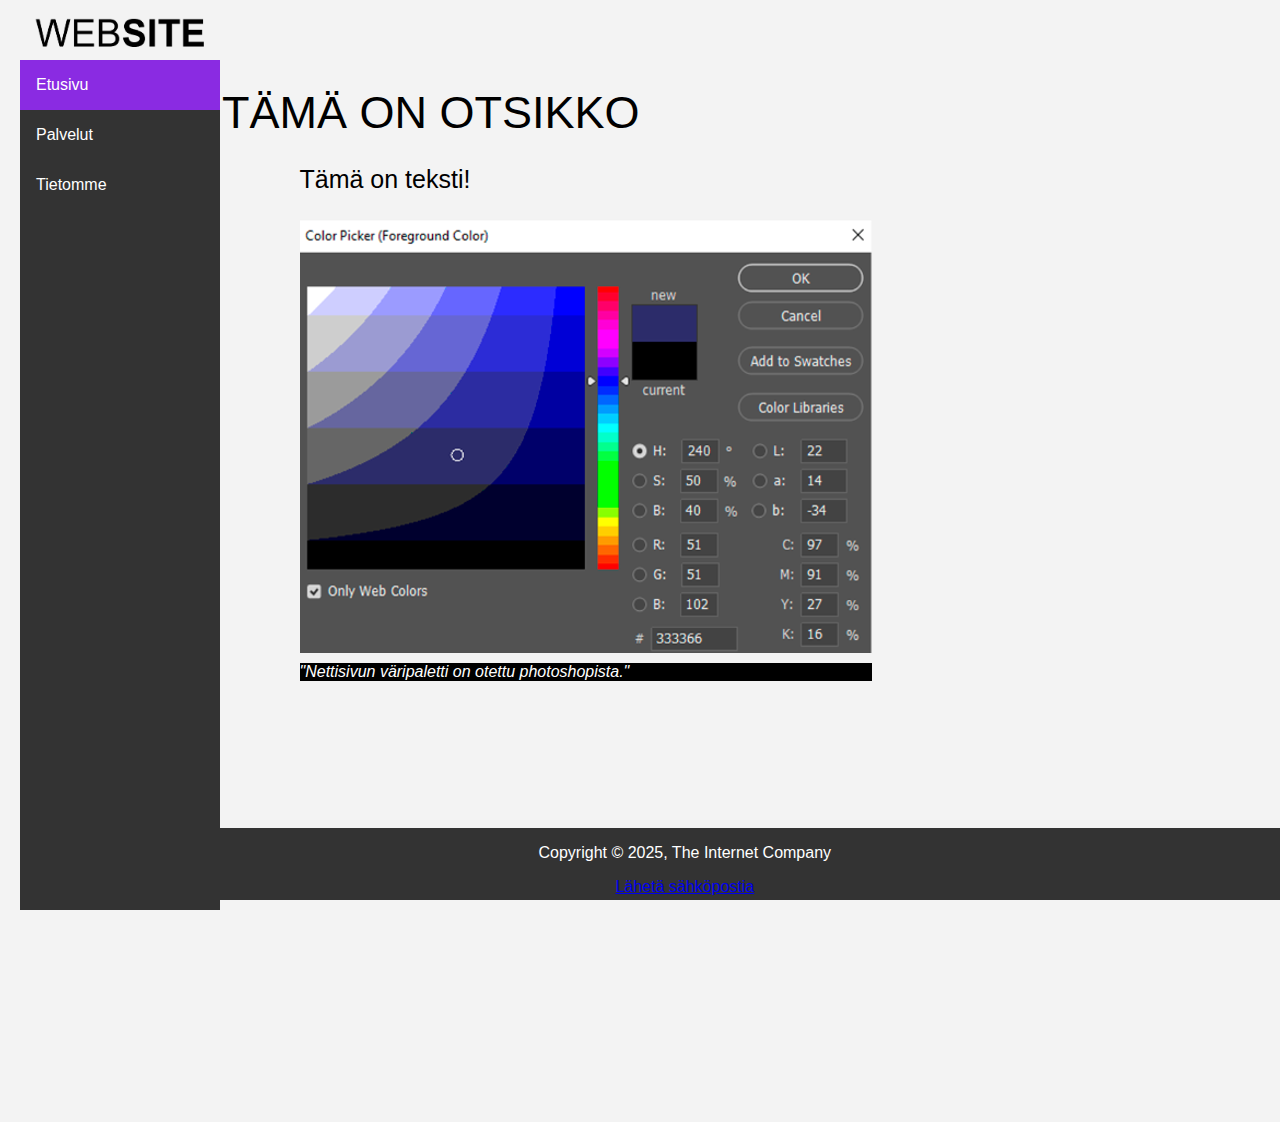
==== index.html @ ada1046e "lissssääää" ====
<!DOCTYPE html>
<html lang="en">
<head>
    <meta charset="UTF-8">
    <meta name="viewport" content="width=device-width, initial-scale=1.0">
    <meta name="robots" content="noindex">
    <meta name="googlebot" content="noindex">
    <title>eettisivu</title>
    <link rel="stylesheet" href="tyylit.css">

</head>
<body>
    <div class="imagelogo">
        <a href="https://en.wikipedia.org/wiki/Website">
            <img src="website.png" width="202"/>
            </a>
    </div>
    </div>

    <div class="sidebar">
        <a class="active" href="index.html">Etusivu</a>
        <a href="palvelut.html">Palvelut</a>
        <a href="tietomme.html">Tietomme</a>
      </div>
    
      <div class="content">

        <div class="otsikko1">
            <h1>TÄMÄ ON OTSIKKO</h1>
        </div>
        <div class="teksti1">
            <p>Tämä on teksti!</p>
        </div>
        <div class="kuvake">
            <img src="kuvake.png" alt="Kuva väripaletista">
        </div>
        <div class="kuvateksti1">
            <p>"Nettisivun väripaletti on otettu photoshopista."</p>
        </div>
        
      </div>
      <div class="footer">
        <p>Copyright © 2025, The Internet Company</p>
          <p><a href="mailto:someone@example.com">Lähetä sähköpostia</a></p>
          </div>
      </div>
</section>
</body>
</html>
---- tyylit.css ----
body {
    color:rgb(0, 0, 0);
    background-color: rgba(243, 243, 243);
    font-family: Arial;
    margin: 60px 20px;
  }
  h1 { 
    font-weight:normal; 
    margin: 0; margin: 2.6% -1.4%;
    font-size: 45px;
} 
.teksti1 {
    font-size: 25px;
    margin: 0%; margin: 0% 6.3%;
}
.imagelogo {
    top: 0;
    position:fixed
}
.kuvake { 
    margin: 0%; margin: 0% 6.3%;
}

.kuvateksti1 {
    color: white;
    background: black;
    margin: 0%; margin: -1% 6.3%;
    font-style: italic;
    width: 572px;
}

  .sidebar {
      margin: 0;
      padding: 0;
      padding-top: 0;
      width: 200px;
      background-color:#333;
      height: 850px;
      position: fixed;
      overflow: auto;
    }
  
    .sidebar a {
      display: block;
      color: white;
      padding: 16px;
      text-decoration: none;
    }
  
    .sidebar a.active {
      background-color: blueviolet;
      color: white;
    }
  
    .sidebar a:hover:not(.active) {
      background-color: #555;
      color: white;
    }
    
    div.content {
      margin-left: 200px;
      padding: 1px 16px;
      height: 1000px;
    }
    .footer {
      left: 3.5%;   
      bottom: 0;
      width: 100%;
      height: 8%;
      background-color:#333;
      color: white;
      text-align: center;
      position: fixed;
    }
    @media screen and (max-width: 700px) {
      .sidebar {
        width: 100%;
        height: auto;
        position: relative;
      }
      .sidebar a {float: left;}
      div.content {margin-left: 0;}
      .imagelogo {
        top: 0;
        position:relative
    }
    .footer {
      bottom: 0;
      left: 0;
      padding: 1px 0px;
      margin: 0;
      width: 100%;
      height: auto;
      position: relative;
    }
    }
    
    @media screen and (max-width: 400px) {
      .sidebar a {
        text-align: center;
        float: none;
      }
    }
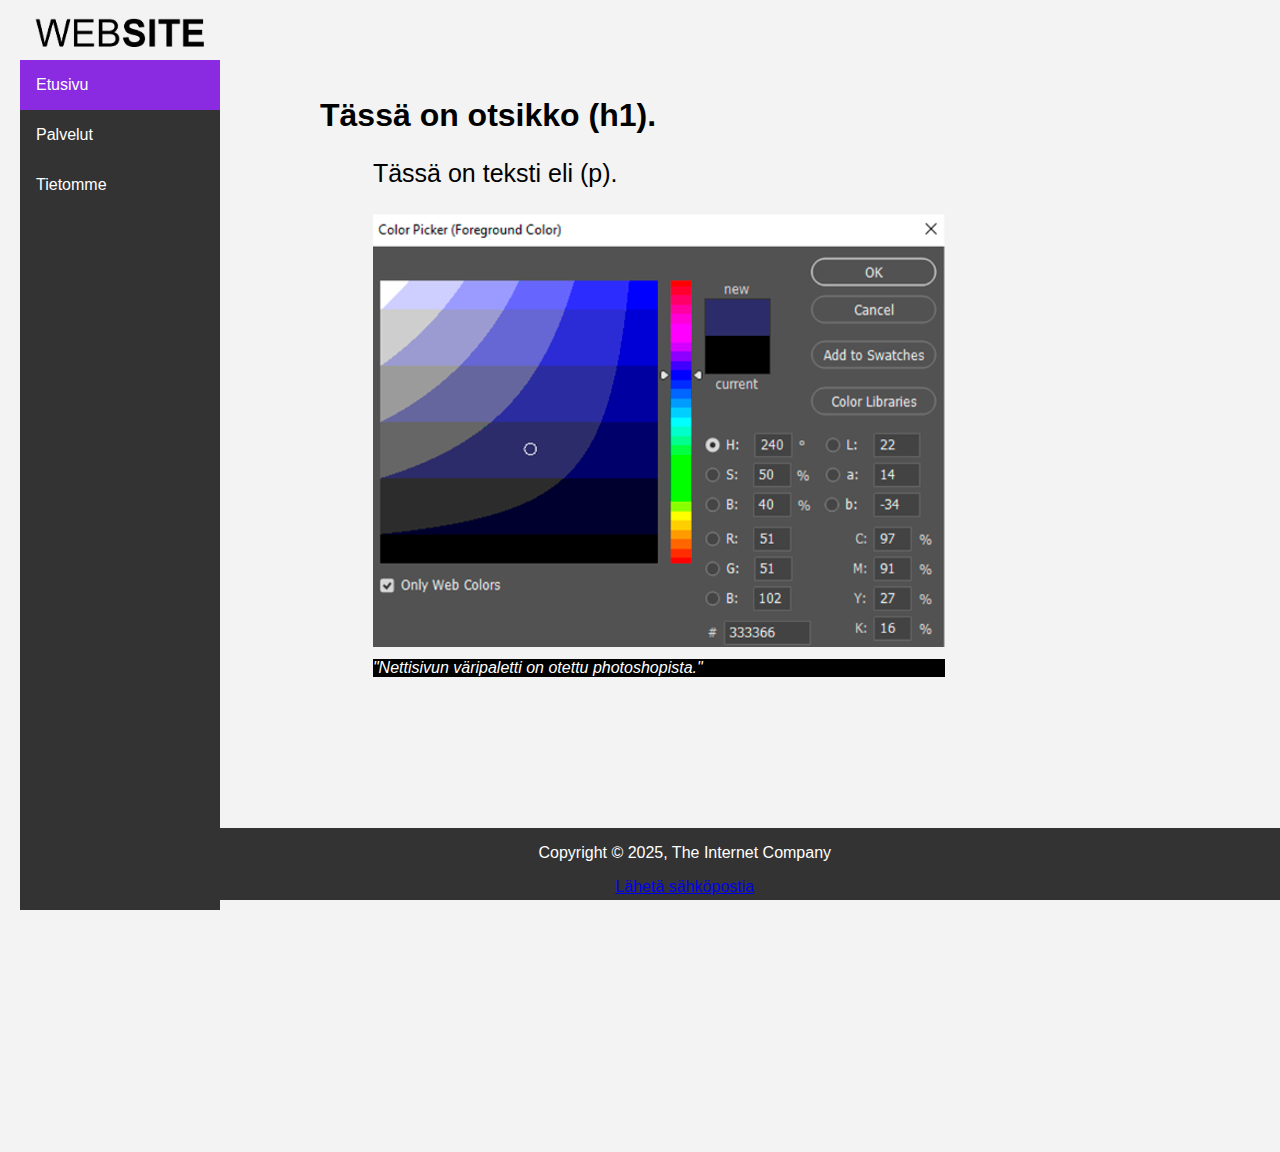
==== commit 213cd22d: "more" ====
--- a/index.html
+++ b/index.html
@@ -26,10 +26,10 @@
       <div class="content">
 
         <div class="otsikko1">
-            <h1>TÄMÄ ON OTSIKKO</h1>
+            <h1>Tässä on otsikko (h1).</h1>
         </div>
         <div class="teksti1">
-            <p>Tämä on teksti!</p>
+            <p>Tässä on teksti eli (p).</p>
         </div>
         <div class="kuvake">
             <img src="kuvake.png" alt="Kuva väripaletista">
--- a/tyylit.css
+++ b/tyylit.css
@@ -4,11 +4,7 @@
     font-family: Arial;
     margin: 60px 20px;
   }
-  h1 { 
-    font-weight:normal; 
-    margin: 0; margin: 2.6% -1.4%;
-    font-size: 45px;
-} 
+
 .teksti1 {
     font-size: 25px;
     margin: 0%; margin: 0% 6.3%;
@@ -59,7 +55,7 @@
     
     div.content {
       margin-left: 200px;
-      padding: 1px 16px;
+      padding: 16px 100px;
       height: 1000px;
     }
     .footer {
@@ -79,7 +75,10 @@
         position: relative;
       }
       .sidebar a {float: left;}
-      div.content {margin-left: 0;}
+      div.content {
+        padding: 1px 16px;
+        margin-left: 0;
+      }
       .imagelogo {
         top: 0;
         position:relative
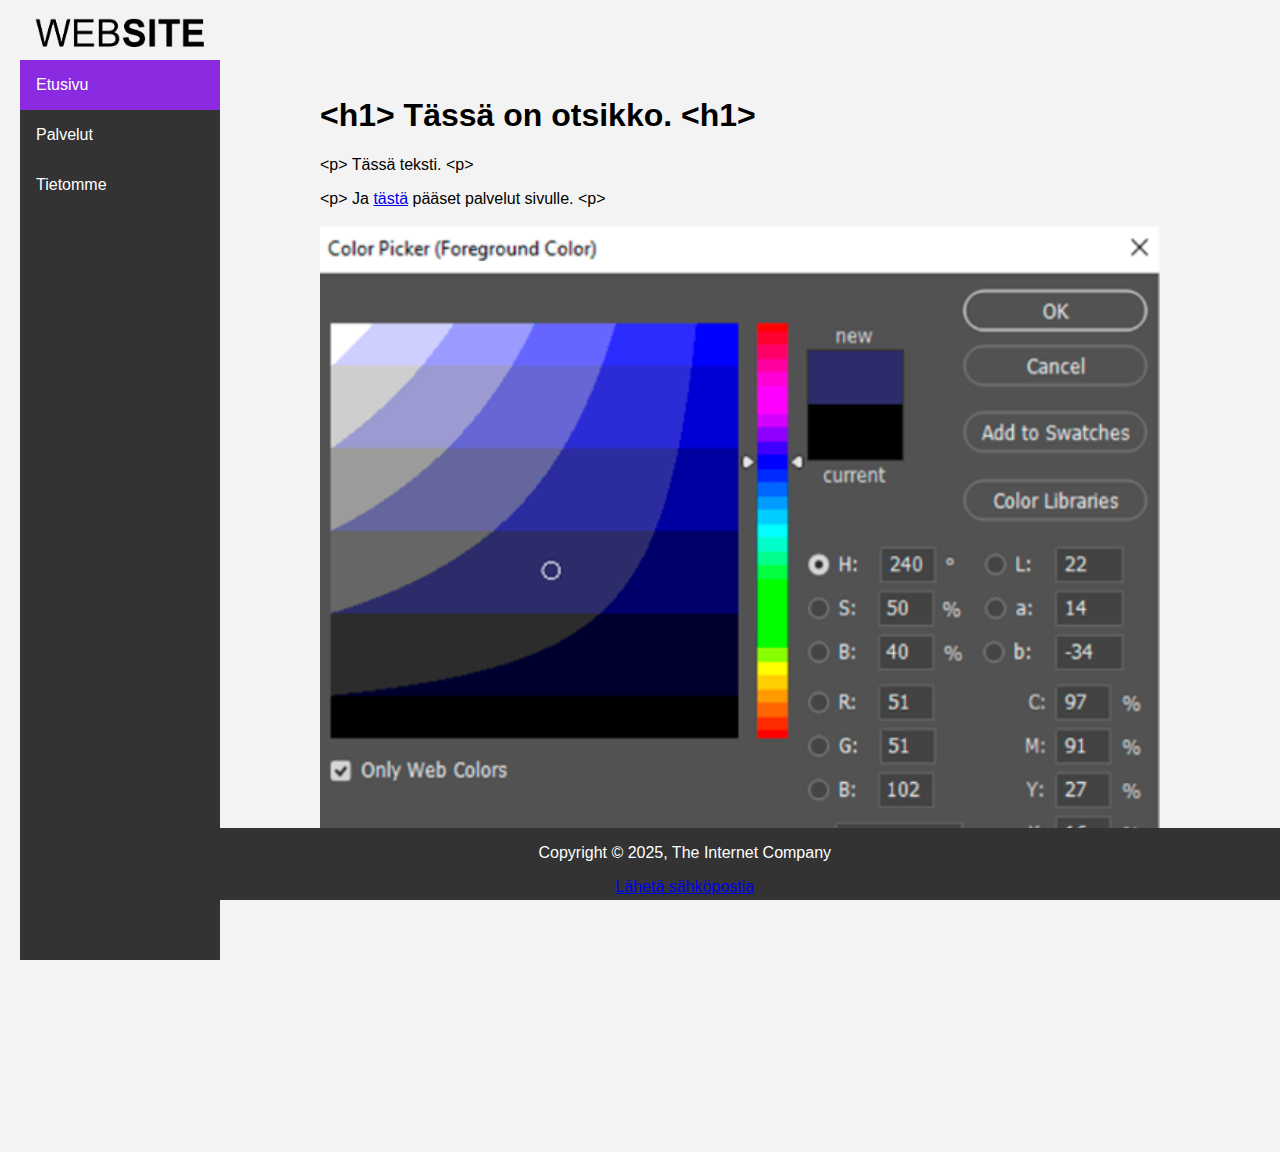
==== commit 9954a7e1: "säätö" ====
--- a/index.html
+++ b/index.html
@@ -26,10 +26,13 @@
       <div class="content">
 
         <div class="otsikko1">
-            <h1>Tässä on otsikko (h1).</h1>
+            <h1>&lt;h1&gt; Tässä on otsikko. &lt;h1&gt;</h1>
         </div>
         <div class="teksti1">
-            <p>Tässä on teksti eli (p).</p>
+            <p>&lt;p&gt; Tässä teksti. &lt;p&gt;</p>
+        </div>
+        <div>
+            <p>&lt;p&gt; Ja <a href="palvelut.html">tästä</a> pääset palvelut sivulle. &lt;p&gt;</p>
         </div>
         <div class="kuvake">
             <img src="kuvake.png" alt="Kuva väripaletista">
--- a/tyylit.css
+++ b/tyylit.css
@@ -5,24 +5,19 @@
     margin: 60px 20px;
   }
 
-.teksti1 {
-    font-size: 25px;
-    margin: 0%; margin: 0% 6.3%;
-}
 .imagelogo {
     top: 0;
     position:fixed
 }
-.kuvake { 
-    margin: 0%; margin: 0% 6.3%;
+.kuvake img {
+  width: 100%;
+  height: 100%;
 }
-
 .kuvateksti1 {
     color: white;
     background: black;
-    margin: 0%; margin: -1% 6.3%;
     font-style: italic;
-    width: 572px;
+    width: 100%;
 }
 
   .sidebar {
@@ -31,7 +26,7 @@
       padding-top: 0;
       width: 200px;
       background-color:#333;
-      height: 850px;
+      height: 100%;
       position: fixed;
       overflow: auto;
     }
@@ -79,6 +74,7 @@
         padding: 1px 16px;
         margin-left: 0;
       }
+    
       .imagelogo {
         top: 0;
         position:relative
@@ -92,6 +88,7 @@
       height: auto;
       position: relative;
     }
+    
     }
     
     @media screen and (max-width: 400px) {
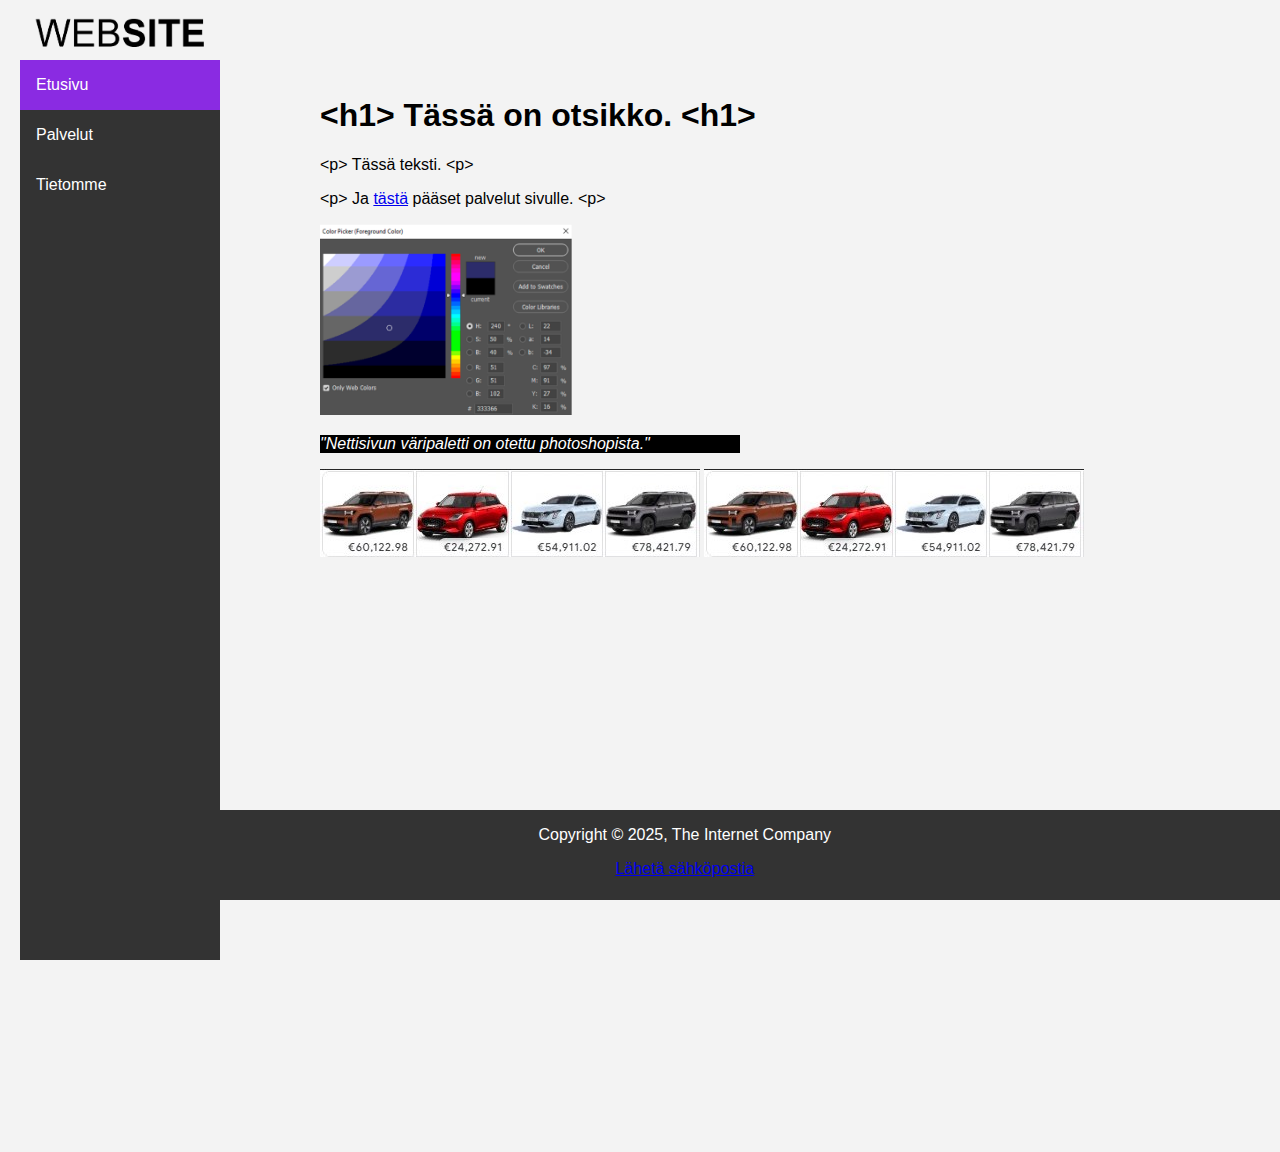
==== commit e6aabdfa: "auto" ====
--- a/index.html
+++ b/index.html
@@ -12,7 +12,7 @@
 <body>
     <div class="imagelogo">
         <a href="https://en.wikipedia.org/wiki/Website">
-            <img src="website.png" width="202"/>
+            <img src="website.png" alt="logomme" width="202"/>
             </a>
     </div>
     </div>
@@ -40,7 +40,11 @@
         <div class="kuvateksti1">
             <p>"Nettisivun väripaletti on otettu photoshopista."</p>
         </div>
-        
+        <div = class="mainoksetkuva2">
+            <img src="mainoksetauto.jpg" alt="mainokset">
+            <img src="mainoksetauto.jpg" alt="mainokset">
+        </div>
+
       </div>
       <div class="footer">
         <p>Copyright © 2025, The Internet Company</p>
--- a/tyylit.css
+++ b/tyylit.css
@@ -10,14 +10,14 @@
     position:fixed
 }
 .kuvake img {
-  width: 100%;
-  height: 100%;
+  width: 30%;
+  height: 30%;
 }
 .kuvateksti1 {
     color: white;
     background: black;
     font-style: italic;
-    width: 100%;
+    width: 50%;
 }
 
   .sidebar {
@@ -57,7 +57,7 @@
       left: 3.5%;   
       bottom: 0;
       width: 100%;
-      height: 8%;
+      height: 10%;
       background-color:#333;
       color: white;
       text-align: center;
@@ -73,12 +73,27 @@
       div.content {
         padding: 1px 16px;
         margin-left: 0;
+        height: 1000px;
       }
-    
+    .kuvake img {
+      width: 100%;
+      height: 100%;
+    }
+    .kuvateksti1 {
+      width: 100%;
+    }
       .imagelogo {
         top: 0;
         position:relative
+        
     }
+    .mainokset {
+      width: 100%;
+      height: 100%;
+      margin-top: 9%;
+      position: relative;
+      }
+      
     .footer {
       bottom: 0;
       left: 0;
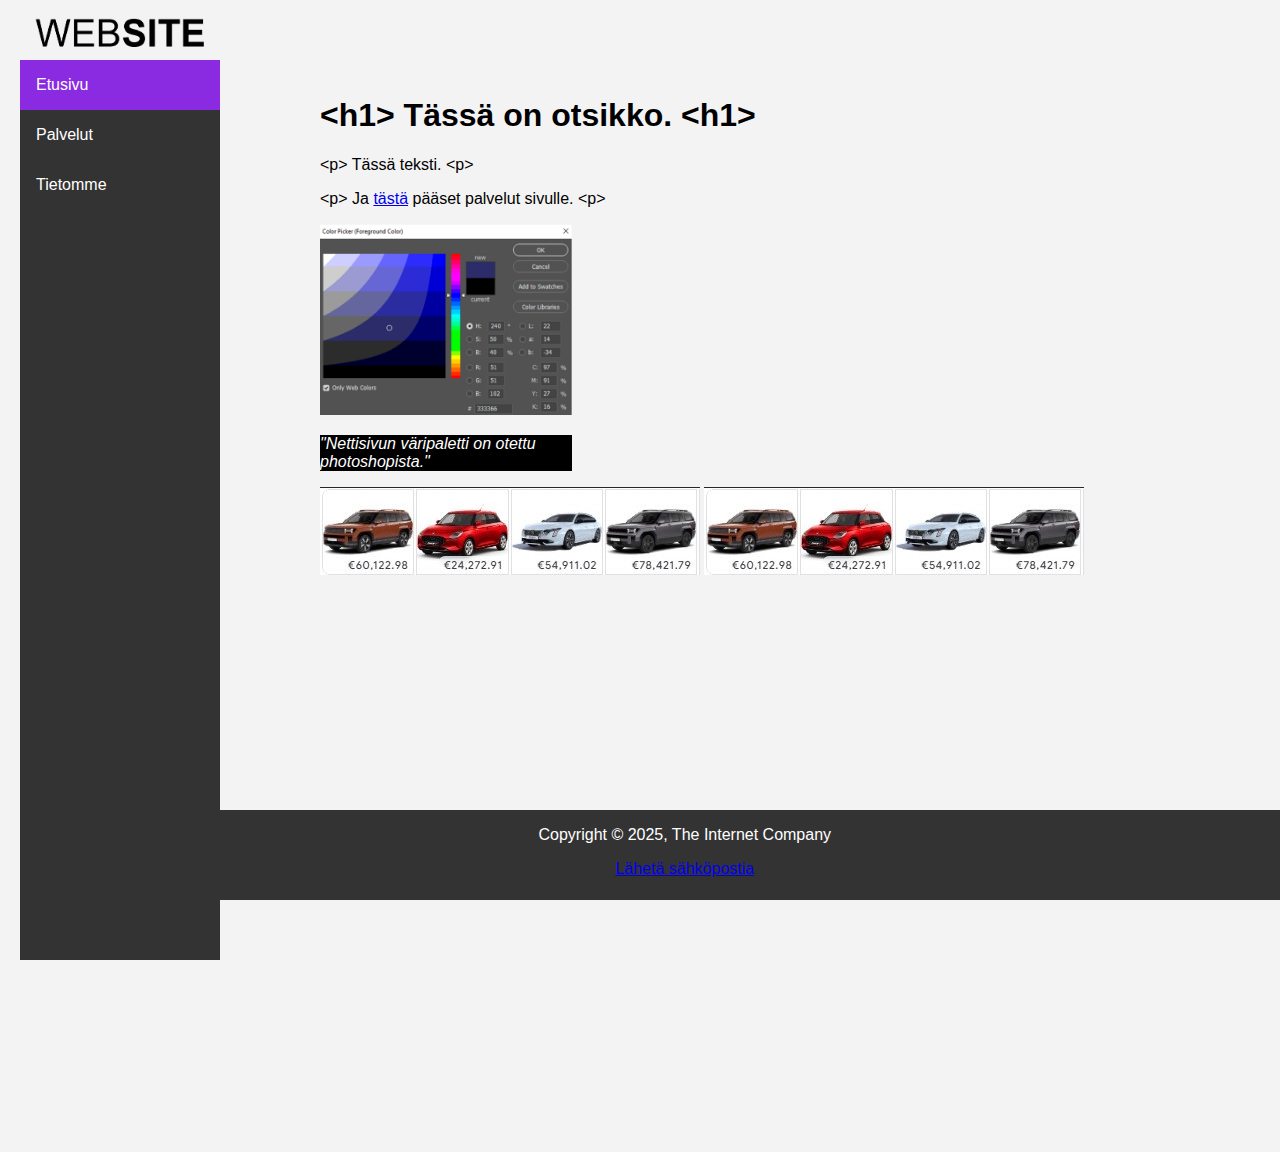
==== commit 53f0130c: "index" ====
--- a/index.html
+++ b/index.html
@@ -40,7 +40,7 @@
         <div class="kuvateksti1">
             <p>"Nettisivun väripaletti on otettu photoshopista."</p>
         </div>
-        <div = class="mainoksetkuva2">
+        <div class="mainoksetkuva2">
             <img src="mainoksetauto.jpg" alt="mainokset">
             <img src="mainoksetauto.jpg" alt="mainokset">
         </div>
--- a/tyylit.css
+++ b/tyylit.css
@@ -17,7 +17,7 @@
     color: white;
     background: black;
     font-style: italic;
-    width: 50%;
+    width: 30%;
 }
 
   .sidebar {
